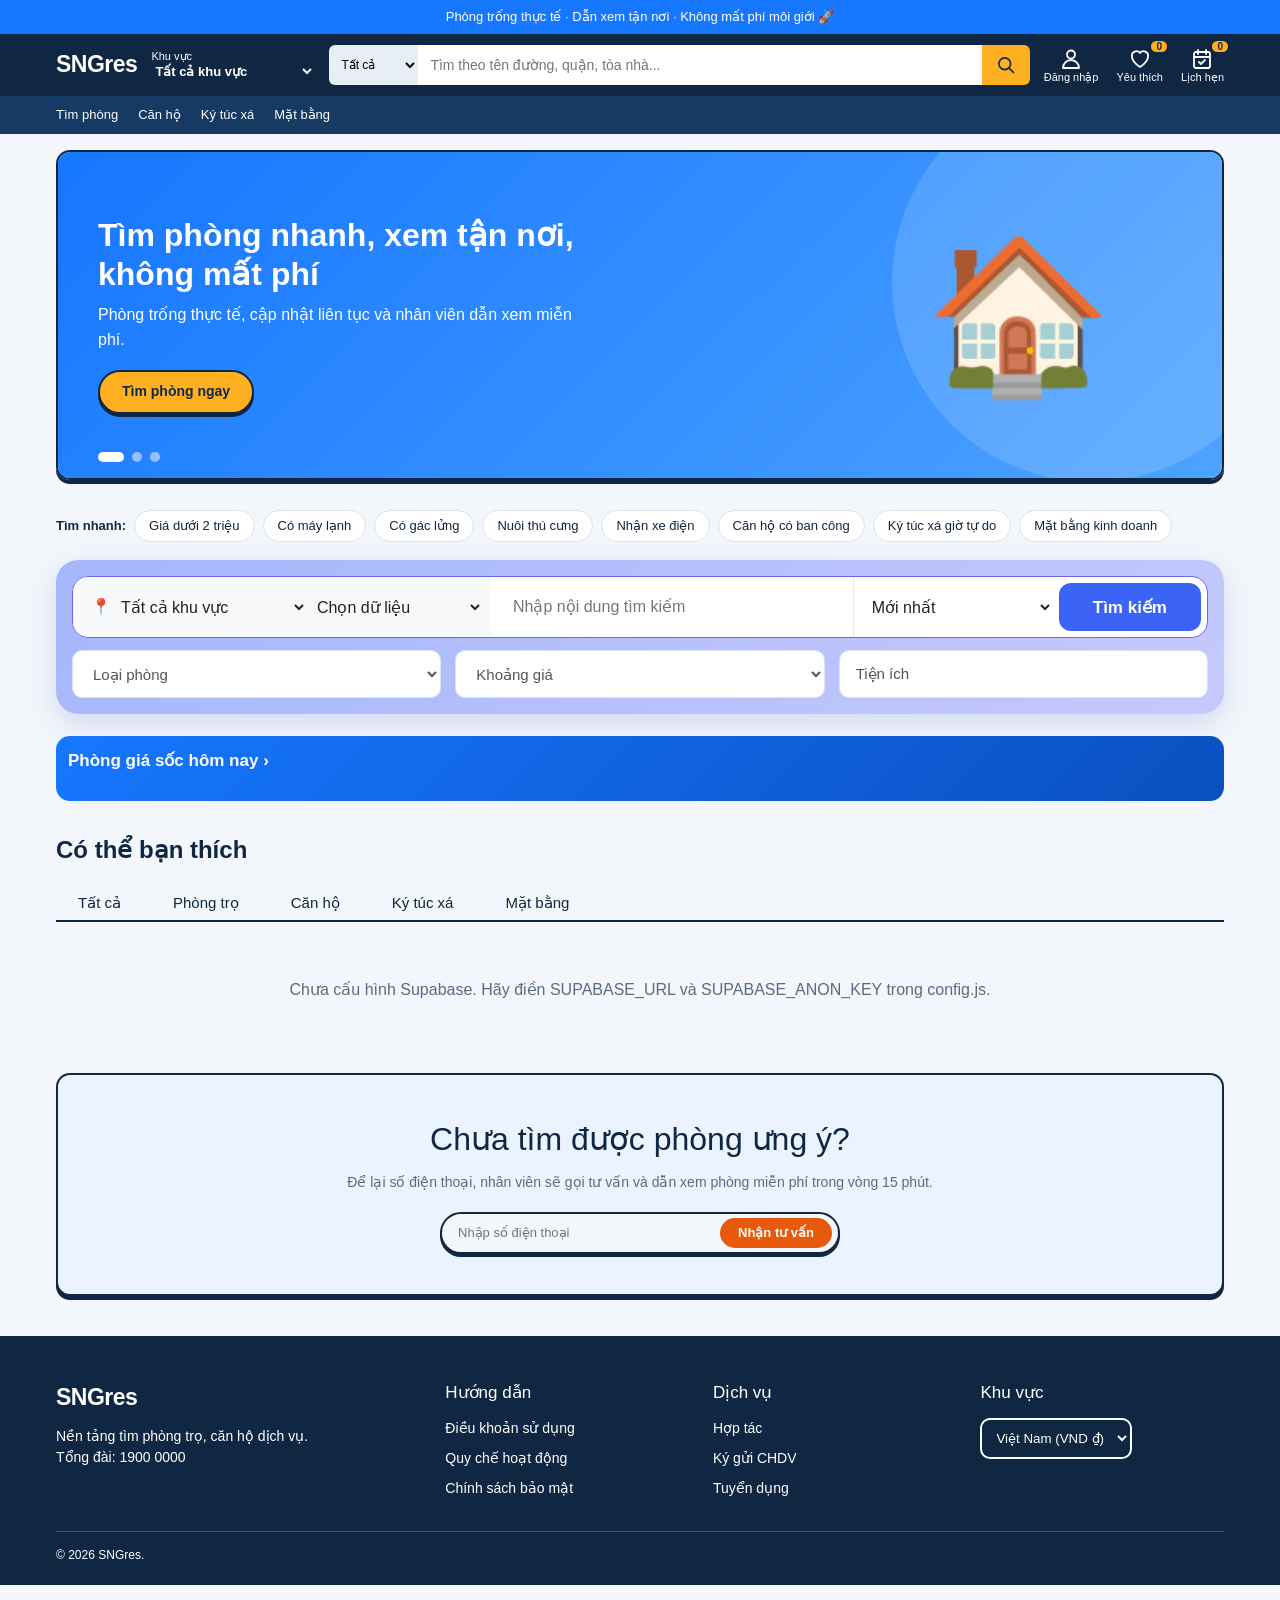
==== index.html @ 35dd327e "Add files via upload" ====
<!DOCTYPE html>
<html lang="vi">
<head>
<meta charset="UTF-8">
<meta name="viewport" content="width=device-width, initial-scale=1">
<title>SNGres – Tìm phòng trọ, căn hộ dịch vụ</title>
<link rel="stylesheet" href="css/base.css">
<link rel="stylesheet" href="css/home.css">
<link rel="stylesheet" href="css/detail.css">
</head>
<body>
<div class="ann" id="ann"></div>

<header><div class="w">
  <a class="logo" href="#" data-logo></a>
  <label class="loc">Khu vực<select id="city" aria-label="Chọn khu vực"></select></label>
  <form class="sb" id="sf"><select id="sc"><option>Tất cả</option><option>Phòng trọ</option><option>Căn hộ</option><option>Ký túc xá</option><option>Mặt bằng</option></select>
    <input id="q" placeholder="Tìm theo tên đường, quận, tòa nhà..." aria-label="Tìm kiếm">
    <button aria-label="Tìm"><svg viewBox="0 0 24 24"><circle cx="10.5" cy="10.5" r="7"/><path d="M16 16l5 5"/></svg></button></form>
  <div class="ic">
    <button id="bl"><svg viewBox="0 0 24 24"><circle cx="12" cy="7.5" r="4"/><path d="M4 21c0-4.4 3.6-8 8-8s8 3.6 8 8z"/></svg><span>Đăng nhập</span></button>
    <button id="bf"><svg viewBox="0 0 24 24"><path d="M12 20s-8-5-8-10.5A4.5 4.5 0 0 1 12 6a4.5 4.5 0 0 1 8 3.5C20 15 12 20 12 20z"/></svg><span>Yêu thích</span><em id="fc">0</em></button>
    <button id="bc"><svg viewBox="0 0 24 24"><rect x="4" y="5" width="16" height="16" rx="2"/><path d="M8 3v4M16 3v4M4 10h16M9 15l2 2 4-4"/></svg><span>Lịch hẹn</span><em id="cc">0</em></button>
  </div>
</div></header>
<nav class="cat"><div class="w"><a href="#lst" data-t="Tất cả" class="jt" data-set="nav_search"></a><a href="#lst" data-t="Căn hộ" class="jt" data-set="nav_apartment"></a><a href="#lst" data-t="Ký túc xá" class="jt" data-set="nav_dorm"></a><a href="#lst" data-t="Mặt bằng" class="jt" data-set="nav_space"></a></div></nav>

<main class="w">
  <section class="hero1">
    <div class="ban th" id="ban"></div>
    <div class="tiles" id="tl"></div>
    <div class="qs"><b>Tìm nhanh:</b><span id="sd"></span></div>
  </section>

  <form class="flt2" id="flt" onsubmit="return false">
    <div class="bar2">
      <div class="ls"><span>&#128205;</span><select id="fcity" aria-label="Tỉnh/Thành phố"></select><select id="fd" aria-label="Quận/Huyện"></select></div>
      <input id="fq" type="search" placeholder="Nhập nội dung tìm kiếm" aria-label="Nhập nội dung tìm kiếm">
      <select id="fs" aria-label="Sắp xếp theo"><option value="">Mới nhất</option><option value="a">Giá tăng dần</option><option value="d">Giá giảm dần</option><option value="f">Còn nhiều phòng nhất</option></select>
      <button type="button" class="go" id="fgo2">Tìm kiếm</button>
    </div>
    <div class="row3">
      <select id="ft" aria-label="Loại phòng"></select>
      <select id="fp" aria-label="Khoảng giá"></select>
      <div class="amw" id="amw"><button type="button" id="fam">Tiện ích</button><div class="amp"><div class="chips" id="ac"></div></div></div>
    </div>
  </form>

  <section class="band"><h2>Phòng giá sốc hôm nay &rsaquo;</h2><div class="sc" id="deals"></div></section>

  <section class="sec" id="lst">
    <div class="sh"><h2>Có thể bạn thích</h2><span id="rs" style="font-size:13px;color:var(--mut)"></span></div>
    <div class="tabs" id="tabs"></div>
    <div class="grid" id="grid"></div>
  </section>



  <section class="sec news th"><h2 data-set="lead_title"></h2><p data-set="lead_desc"></p>
    <form class="em" id="nf"><input type="tel" data-ph="lead_placeholder" aria-label="Số điện thoại" pattern="0[0-9]{9}" title="Nhập số điện thoại 10 số, bắt đầu bằng 0" required><button data-set="lead_btn"></button></form></section>

</main>
<section class="w" id="pg" hidden></section>
<footer><div class="w"><div class="fgd">
  <div><div class="logo" data-logo></div><p style="margin-top:10px"><span data-set="footer_desc"></span><br><span data-set="footer_contact"></span></p></div>
  <div><h4>Hướng dẫn</h4><ul><li>Điều khoản sử dụng</li><li>Quy chế hoạt động</li><li>Chính sách bảo mật</li></ul></div>
  <div><h4>Dịch vụ</h4><ul><li>Hợp tác</li><li>Ký gửi CHDV</li><li>Tuyển dụng</li></ul></div>
  <div><h4>Khu vực</h4><select style="background:transparent;color:#fff;border:2px solid #fff;border-radius:10px;padding:10px"><option style="color:#000">Việt Nam (VND ₫)</option></select></div>
</div><div class="copy" data-set="copyright"></div></div></footer>

<nav class="mb"><a href="#">&#8962;<br>Trang chủ</a><a href="#">&#9993;<br>Nhắn tin</a><a href="#lst">&#128269;<br>Tìm phòng</a><a href="#">&#128188;<br>Tìm việc</a><a href="#">&#128100;<br>Tài khoản</a></nav>

<div class="toast" id="ts"></div>

<script src="config.js"></script>
<script src="js/core.js"></script>
<script src="js/state.js"></script>
<script src="js/listing.js"></script>
<script src="js/detail.js"></script>
<script src="js/events.js"></script>
<script src="js/settings.js"></script>
<script src="js/main.js"></script>
</body>
</html>
---- css/base.css ----
:root{--bg:#f3f7fb;--ink:#0f2742;--mar:#1677ff;--card:#fff;--yel:#ffb020;--mut:#5b6b80;--ln:#dbe3ee}
*{box-sizing:border-box;margin:0;padding:0}
body{background:var(--bg);color:var(--ink);font-family:"Segoe UI",Roboto,Arial,sans-serif;line-height:1.55;padding-bottom:62px}
a{color:inherit;text-decoration:none}button{font-family:inherit;color:inherit}
.w{max-width:1200px;margin:0 auto;padding:0 16px}
.th{border:2px solid var(--ink);box-shadow:0 4px 0 var(--ink)}
/* top */
.ann{background:var(--mar);color:#fff;text-align:center;font-size:13px;padding:7px}
header{background:var(--ink);color:#fff;position:sticky;top:0;z-index:30}
header .w{display:flex;align-items:center;gap:14px;height:62px}
.logo{font-size:23px;font-weight:800;letter-spacing:-.5px}.logo span{color:var(--yel)}
.loc{font-size:11px;line-height:1.2;white-space:nowrap}.loc select{display:block;background:transparent;color:#fff;border:0;font-weight:700;font-size:13px;cursor:pointer;outline:0;max-width:170px;padding:0}.loc option{color:#000}
.sb{flex:1;display:flex;height:40px}
.sb select{border:0;background:#e8eef7;border-radius:6px 0 0 6px;padding:0 8px;font-size:12px}
.sb input{flex:1;min-width:0;border:0;padding:0 12px;font-size:14px;outline:0}
.sb button{border:0;background:var(--yel);width:48px;border-radius:0 6px 6px 0;cursor:pointer;display:grid;place-items:center}
.ic{display:flex;align-items:center;gap:18px;font-size:12px}
.ic button{background:none;border:0;color:#fff;cursor:pointer;position:relative;text-align:center;font-size:11px}
.ic svg{width:24px;height:24px;stroke:#fff;fill:none;stroke-width:1.8;stroke-linecap:round;stroke-linejoin:round;display:block;margin:0 auto}
.ic em{position:absolute;top:-6px;right:-4px;background:var(--yel);color:var(--ink);font-style:normal;font-weight:700;border-radius:10px;font-size:10px;padding:0 5px}
.sb svg{width:20px;height:20px;stroke:var(--ink);fill:none;stroke-width:2;stroke-linecap:round}
nav.cat{background:#163a63;color:#fff;font-size:13px}
nav.cat .w{display:flex;gap:20px;height:38px;align-items:center;overflow-x:auto}
nav.cat a{white-space:nowrap}nav.cat a:hover{text-decoration:underline}
nav.cat .all{border:1px solid #fff;padding:3px 10px;border-radius:3px;font-weight:700}
---- css/home.css ----
/* hero */
.hero{display:grid;grid-template-columns:250px 1fr 270px;gap:14px;margin-top:16px}
.side{background:var(--card);border-radius:14px;padding:12px 16px;line-height:2.1;font-size:14px}
.side h4{color:var(--mar);font-size:14px}.side a{cursor:pointer}.side a:hover{color:var(--mar);text-decoration:underline}
.ban{border-radius:14px;position:relative;overflow:hidden;min-height:300px;color:#fff}
.sl{position:absolute;inset:0;padding:36px 40px;display:flex;flex-direction:column;justify-content:center;opacity:0;transition:.5s}
.sl.on{opacity:1}.sl h2{font-size:32px;line-height:1.2;max-width:520px}.sl p{margin:10px 0 18px;max-width:480px}
.sl .btn{align-self:flex-start}
.dots{position:absolute;left:40px;bottom:16px;display:flex;gap:8px;z-index:2}
.dots i{width:10px;height:10px;border-radius:50%;background:rgba(255,255,255,.5);cursor:pointer}.dots i.on{width:26px;border-radius:6px;background:#fff}
.btn{display:inline-block;background:#e8590c;color:#fff;border:2px solid var(--ink);box-shadow:0 3px 0 var(--ink);border-radius:30px;padding:9px 22px;font-weight:600;cursor:pointer;font-size:14px}
.btn:active{transform:translateY(2px);box-shadow:0 1px 0 var(--ink)}
.btn.ghost{background:transparent;color:var(--ink)}.btn.y{background:var(--yel);color:var(--ink)}
.login{background:var(--card);border-radius:14px;padding:16px}
.who{display:flex;gap:10px;align-items:center}.av{width:44px;height:44px;border-radius:50%;background:var(--yel)}
.login h3{margin:14px 0 2px;font-size:17px;text-align:center}.login p{text-align:center;font-size:13px;color:var(--mut)}
.login .btn{display:block;text-align:center;margin:14px 0}
.q4{display:grid;grid-template-columns:repeat(4,1fr);text-align:center;font-size:12px;gap:4px}.q4 b{display:block;font-size:17px}
.nw{background:var(--card);border-radius:14px;padding:14px}
.nw h4{font-size:15px;margin-bottom:6px}
.ni{display:flex;gap:10px;align-items:center;padding:9px 0;border-top:1px solid var(--ln);cursor:pointer}
.ni i{width:54px;height:54px;border-radius:10px;flex:none}
.ni b{display:block;font-size:13px;line-height:1.3}.ni small{color:#e8590c;font-weight:700;font-size:12px}.ni span{display:block;font-size:11px;color:var(--mut)}
.nw .btn{display:block;text-align:center;margin-top:10px;font-size:13px;padding:9px}
.hero1{margin-top:16px}
.hero1 .ban{min-height:330px}
.sl:before{content:var(--e);position:absolute;right:110px;top:50%;transform:translateY(-50%);font-size:150px;line-height:1;z-index:1}
.sl:after{content:"";position:absolute;right:-70px;top:-70px;width:400px;height:400px;border-radius:50%;background:rgba(255,255,255,.14)}
.sl>*{position:relative;z-index:2}
.tiles{display:grid;grid-template-columns:repeat(4,1fr);gap:14px;margin-top:16px}
.tile{display:flex;align-items:center;gap:14px;background:var(--card);border-radius:14px;padding:14px 16px}
.tile i{width:48px;height:48px;border-radius:14px;display:grid;place-items:center;font-style:normal;font-size:24px;flex:none}
.tile b{display:block;font-size:16px}.tile small{color:var(--mut);font-size:12px}
.tile:hover{transform:translateY(-2px)}
.qs{display:flex;align-items:center;flex-wrap:wrap;gap:8px;margin-top:14px;font-size:13px}
.qs span{display:flex;flex-wrap:wrap;gap:8px}
.qs a{background:#fff;border:1px solid var(--ln);border-radius:20px;padding:5px 14px;cursor:pointer}.qs a:hover{border-color:var(--mar);color:var(--mar)}
.cnt{text-align:center;font-style:italic;font-weight:700;margin:2px 0 18px}.cnt b{color:#e8590c}
.ff{display:grid;grid-template-columns:repeat(4,1fr);gap:22px 18px;align-items:end}
.fld{position:relative}.fld>label{position:absolute;top:-10px;left:12px;background:#dbeafe;color:var(--ink);font-size:12px;font-weight:600;padding:1px 10px;border-radius:10px;z-index:1}
.fld select,.fld input[type=text],.fld input[type=search]{width:100%;height:46px;border:1.5px solid #9fb3cc;border-radius:10px;padding:0 12px;font-size:14px;background:#fff;color:var(--ink);outline:0}
.fld select:focus,.fld input:focus{border-color:var(--mar)}
.fqw{display:flex}.fqw input{border-radius:10px 0 0 10px!important}.fqw button{border:0;background:#e8590c;color:#fff;width:44px;border-radius:0 10px 10px 0;cursor:pointer;font-size:12px}
.span2{grid-column:span 2}
.mapchk{display:flex;align-items:center;gap:8px;color:#d4351c;font-weight:700;font-size:14px;cursor:pointer;height:46px}.mapchk input{width:20px;height:20px}
.fbtn{display:flex;gap:10px;align-items:center}
.hotb{background:#e0301e;color:#fff;border:0;border-radius:8px;padding:0 20px;height:46px;font-weight:800;font-size:15px;cursor:pointer;opacity:.75}.hotb.on{opacity:1;box-shadow:0 0 0 3px #ffb020}
.sbtn{background:#4a8cf0;color:#fff;border:0;border-radius:8px;height:46px;padding:0 22px;font-size:15px;cursor:pointer}
.lnk{background:none;border:0;color:var(--mar);cursor:pointer;font-size:13px;text-decoration:underline}
.mapv{position:relative;height:480px;border-radius:14px;border:2px solid var(--ink);background:#dfeaf5 repeating-linear-gradient(0deg,transparent 0 59px,rgba(15,39,66,.08) 59px 60px),repeating-linear-gradient(90deg,transparent 0 59px,rgba(15,39,66,.08) 59px 60px);overflow:hidden}
.pin{position:absolute;transform:translate(-50%,-100%);font-size:28px;cursor:pointer;text-align:center;line-height:1}
.pin small{display:block;font-size:11px;background:#fff;border:1px solid var(--ink);border-radius:8px;padding:1px 6px;font-weight:700;color:#e8590c;white-space:nowrap}
.flt2{background:linear-gradient(135deg,#a5b6fb,#c5c9fc);border-radius:22px;padding:16px;margin-top:18px;box-shadow:0 10px 30px rgba(60,80,200,.18)}
.bar2{display:flex;align-items:stretch;background:#fff;border:1.5px solid #6a66ee;border-radius:16px;height:62px;overflow:hidden}
.ls{display:flex;align-items:center;gap:6px;background:#f8f9fb;padding:0 8px 0 18px;flex:none}
.ls select{border:0;background:transparent;font-size:16px;color:#222;outline:0;cursor:pointer;height:100%;min-width:0}
#fcity{width:190px}#fd{width:170px}
.bar2 input{flex:1;min-width:0;border:0;padding:0 22px;font-size:16px;outline:0}
.go{background:#3b63f5;color:#fff;border:0;border-radius:12px;margin:6px;padding:0 34px;font-size:17px;font-weight:600;cursor:pointer}
.go:hover{background:#2d4fd6}
#fs{flex:none;width:200px;border:0;border-left:1px solid #e3e6f3;background:transparent;padding:0 14px;font-size:16px;color:#222;outline:0;cursor:pointer}
.row3{display:grid;grid-template-columns:repeat(3,1fr);gap:14px;margin-top:12px}
.row3 select,#fam{width:100%;height:48px;border:1px solid #dde2f5;border-radius:10px;padding:0 16px;background:#fff;font-size:15px;color:#555;text-align:left;cursor:pointer;outline:0}
.amw{position:relative}.amp{display:none;position:absolute;top:54px;left:0;min-width:320px;background:#fff;border-radius:12px;box-shadow:0 12px 30px rgba(0,0,0,.22);padding:14px;z-index:25}.amw.open .amp{display:block}
.amp .chips{margin:0}.amp .chips .l{display:none}
@media(max-width:960px){.bar2{flex-wrap:wrap;height:auto}.ls{width:100%;padding:8px 10px}#fcity,#fd{flex:1;width:auto}.bar2 input{height:48px;flex:1 1 60%}#fs{height:48px;width:auto;flex:1 1 30%}.go{padding:0 20px}.row3{grid-template-columns:1fr}.adv{grid-template-columns:1fr 1fr}.cnt2{margin-left:0}}
/* filter */
.flt{background:var(--card);border-radius:14px;padding:16px;margin-top:18px}
.fg{display:grid;grid-template-columns:repeat(3,1fr) auto;gap:10px}
.fg select{height:44px;border:2px solid var(--ink);border-radius:10px;padding:0 12px;background:#fff;color:var(--ink);font-size:14px}
.chips{display:flex;flex-wrap:wrap;gap:8px;margin-top:12px;align-items:center}
.chips .l{font-size:12px;color:var(--mut);width:64px}
.chips button{border:1.5px solid #8a6a74;background:transparent;border-radius:20px;padding:5px 14px;font-size:13px;cursor:pointer}
.chips button.on{background:var(--ink);border-color:var(--ink);color:#fff}
/* deals */
.band{background:linear-gradient(135deg,#1677ff,#0b4fc0);border-radius:14px;padding:12px;margin-top:22px;color:#fff}
.band h2{font-size:17px;margin-bottom:8px}
.sc{display:flex;gap:10px;overflow-x:auto;padding-bottom:6px}
.dl{min-width:150px;background:#fff;color:var(--ink);border-radius:10px;padding:8px;font-size:12px;cursor:pointer}
.dl i{display:block;height:92px;border-radius:8px;margin-bottom:6px}
.bg{background:#e8590c;color:#fff;font-weight:700;border-radius:3px;padding:1px 5px;font-size:10px}.lt{color:#e8590c;font-size:10px;margin-left:4px}
.dl .p{font-size:14px;font-weight:700;margin-top:3px}.dl s{font-size:10px;font-weight:400;color:#666}
/* tabs & grid */
.sec{margin-top:30px}
.tabs{display:flex;gap:8px;overflow-x:auto;border-bottom:2px solid var(--ink);margin-bottom:16px}
.tabs button{border:2px solid transparent;border-bottom:0;background:none;padding:10px 20px;font-size:15px;cursor:pointer;border-radius:10px 10px 0 0;white-space:nowrap;margin-bottom:-2px}
.tabs button.on{border-color:var(--ink);background:var(--bg);font-weight:700}
.grid{display:grid;grid-template-columns:repeat(4,1fr);gap:16px}
.rc{background:var(--card);border-radius:12px;overflow:hidden;cursor:pointer;display:flex;flex-direction:column;transition:.15s}
.rc:hover{transform:translateY(-3px)}
.rc .im{height:160px;position:relative}
.bd{position:absolute;top:8px;left:8px;display:flex;gap:4px;flex-wrap:wrap}
.bd span{font-size:11px;font-weight:700;padding:2px 9px;border-radius:12px;background:#fff}.bd .h{background:#ff6a1a;color:#fff}.bd .v{background:#16a34a;color:#fff}
.fav{position:absolute;top:8px;right:8px;width:32px;height:32px;border-radius:50%;border:0;background:#fff;cursor:pointer;font-size:16px}
.rb{padding:12px;display:flex;flex-direction:column;gap:4px;flex:1}
.rb b{font-size:15px}.rb .a{font-size:12px;color:var(--mut)}.rb .f{font-size:12px;color:#16a34a;font-weight:700}.rb .pr{font-weight:800;font-size:16px;color:#e8590c;margin-top:auto}
.empty{grid-column:1/-1;text-align:center;padding:40px;color:var(--mut)}
.sh{display:flex;justify-content:space-between;align-items:center;margin-bottom:14px}.sh h2{font-size:24px;font-weight:600}.sh a{color:var(--mar);font-size:14px;font-weight:600}
.dg{display:grid;grid-template-columns:repeat(4,1fr);gap:10px}
.dg a{background:var(--card);border-radius:12px;padding:12px 14px;border:2px solid var(--ink);font-size:14px;cursor:pointer}.dg a:hover{background:#fff}.dg small{display:block;color:var(--mut)}
/* faq/news/app */
.faq{background:var(--card);border-radius:14px;padding:24px}.faq h2{font-weight:600}
.faq details{border-top:1px solid var(--ln);padding:12px 0}.faq summary{cursor:pointer;display:flex;justify-content:space-between;list-style:none;font-weight:600}
.faq summary:after{content:"+";font-size:20px}.faq details[open] summary:after{content:"–"}.faq details p{margin-top:6px;color:var(--mut);font-size:14px}
.news{background:#eaf3ff;border-radius:14px;text-align:center;padding:40px 16px}
.news h2{font-weight:400;font-size:32px;margin-bottom:8px}.news p{color:var(--mut);margin-bottom:18px;font-size:14px}
.em{display:inline-flex;width:400px;max-width:100%;border:2px solid var(--ink);border-radius:30px;box-shadow:0 3px 0 var(--ink);height:42px;padding:0 6px 0 16px;background:var(--bg)}
.em input{flex:1;min-width:0;border:0;background:none;outline:0;font-size:13px}.em button{border:0;background:#e8590c;color:#fff;font-weight:600;font-size:13px;cursor:pointer;border-radius:30px;padding:0 18px;margin:4px 0}
.app{display:grid;grid-template-columns:1fr auto;gap:20px;align-items:center;background:linear-gradient(135deg,#0f2742,#1d4e89);color:#fff;border-radius:14px;padding:26px}
.qr{width:100px;height:100px;background:#fff;color:var(--ink);border-radius:10px;display:grid;place-items:center;font-size:12px;text-align:center}
footer{background:var(--ink);color:#fff;margin-top:40px;padding:44px 0 20px;font-size:14px}
.fgd{display:grid;grid-template-columns:1.5fr 1fr 1fr 1fr;gap:24px}footer h4{font-weight:400;font-size:17px;margin-bottom:12px}footer li{list-style:none;margin-bottom:8px}
.copy{border-top:1px solid rgba(255,255,255,.2);margin-top:24px;padding-top:14px;font-size:12px}
.mb{display:none;position:fixed;bottom:0;left:0;right:0;background:#fff;border-top:2px solid var(--ink);justify-content:space-around;padding:6px 0;font-size:11px;z-index:40}.mb a{text-align:center}
/* modal */
.ov{display:none;position:fixed;inset:0;background:rgba(30,5,15,.6);z-index:60;overflow-y:auto;padding:24px 12px}
.ov.on{display:block}
.md{background:var(--bg);max-width:1000px;margin:0 auto;border-radius:16px;padding:26px;position:relative}
.x{position:absolute;top:12px;right:14px;width:36px;height:36px;border-radius:50%;border:2px solid var(--ink);background:#fff;cursor:pointer;font-size:18px}
.pd{display:grid;grid-template-columns:1fr 1fr;gap:34px}
.mi{aspect-ratio:1/.85;border-radius:12px}
.th2{display:flex;gap:10px;margin-top:16px}.th2 i{flex:1;aspect-ratio:1;border-radius:10px;cursor:pointer;display:block;border:2px solid var(--ink);box-shadow:0 3px 0 var(--ink)}.th2 i.on{outline:3px solid var(--yel)}
.pd small{font-size:11px;letter-spacing:.12em}.pd h1{font-size:30px;font-weight:500;line-height:1.2;margin:4px 0 12px}
.price{font-size:22px;font-weight:700;color:#e8590c}.tx{font-size:13px;color:var(--mut)}
.lb{font-size:13px;margin:16px 0 6px}
.pills{display:flex;gap:8px;flex-wrap:wrap}.pills button{border:1.5px solid #8a6a74;background:transparent;border-radius:30px;padding:8px 20px;cursor:pointer;font-size:14px}.pills button.on{background:var(--ink);color:#fff;border-color:var(--ink)}
.qty{display:inline-flex;align-items:center;justify-content:space-between;width:140px;height:46px;border:2px solid var(--ink);box-shadow:0 3px 0 var(--ink);border-radius:10px;padding:0 6px}.qty button{border:0;background:none;width:32px;height:32px;font-size:18px;cursor:pointer}
.acts{margin-top:18px;display:grid;gap:10px;max-width:420px}.acts .btn{text-align:center;padding:13px}
.tp{padding:20px 4px;font-size:15px}.tp ul{padding-left:20px}.tp li{margin-bottom:6px}.tp dl{display:grid;grid-template-columns:170px 1fr;gap:8px 16px}.tp dt{font-weight:700}
.rv{border-bottom:1px solid var(--ln);padding:10px 0}.rv b{display:block}
.toast{position:fixed;bottom:80px;left:50%;transform:translateX(-50%);background:var(--ink);color:#fff;padding:10px 20px;border-radius:30px;font-size:14px;z-index:90;opacity:0;pointer-events:none;transition:.3s}.toast.on{opacity:1}
@media(max-width:960px){.hero{grid-template-columns:1fr}.sl:before{display:none}.tiles{grid-template-columns:1fr 1fr}.tile{padding:10px}.grid,.dg{grid-template-columns:repeat(2,1fr)}.fg{grid-template-columns:1fr 1fr}.pd,.fgd,.app{grid-template-columns:1fr}.ic span{display:none}.loc select{max-width:100px}.ff{grid-template-columns:1fr 1fr}.span2{grid-column:span 2}.mb{display:flex}.sl h2{font-size:24px}.sl{padding:24px}.dots{left:24px}}
---- css/detail.css ----
/* detail page */
#pg{padding:26px 16px 40px}.bc{font-size:13px;color:var(--mut);margin-bottom:14px}.bc a{color:var(--mar)}.bc i{margin:0 7px;font-style:normal;opacity:.5}.bc b{color:var(--ink);font-weight:600}
.hd2{display:flex;justify-content:space-between;align-items:flex-end;gap:16px;flex-wrap:wrap;margin-bottom:18px}
.chips2{display:flex;gap:6px;flex-wrap:wrap;margin-bottom:8px}.chips2 span{font-size:12px;font-weight:600;padding:3px 10px;border-radius:99px;background:#e6eef9;color:#26456b}.chips2 .hot{background:#ffe6dc;color:#c2410c}.chips2 .ok{background:#dcf5e4;color:#157a3a}
.hd2 h1{font-size:30px;line-height:1.2;letter-spacing:-.01em}.hd2 .ad2{color:var(--mut);margin-top:4px}
.pr2{text-align:right}.pr2 b{display:block;font-size:30px;color:#d4622a;line-height:1.1}.pr2 small{color:var(--mut)}
.dg2{display:grid;grid-template-columns:minmax(0,1fr) 370px;gap:24px;align-items:start}
.c2{background:#fff;border:1px solid var(--ln);border-radius:16px;padding:18px;box-shadow:0 6px 20px rgba(15,39,66,.06);margin-top:18px}.c2:first-child{margin-top:0}
.c2 h3{font-size:13px;letter-spacing:.06em;color:var(--mut);margin-bottom:12px;text-transform:uppercase}
#pg .gm{height:min(44vw,390px);border-radius:16px;border:1px solid var(--ln)}
#pg .th2{display:grid;grid-template-columns:repeat(4,1fr);gap:10px;margin-top:10px}#pg .th2 i{aspect-ratio:16/9;border:2px solid transparent;box-shadow:none;border-radius:10px;opacity:.75}#pg .th2 i.on{border-color:var(--mar);opacity:1;outline:0}
.am8{display:grid;grid-template-columns:repeat(auto-fill,minmax(92px,1fr));gap:8px}.am8 span{display:flex;flex-direction:column;align-items:center;gap:2px;padding:10px 4px;border-radius:12px;background:#f1f6fd;font-size:20px}.am8 span small{font-size:12px;color:var(--ink);font-weight:600}.am8 span.off{opacity:.3;filter:grayscale(1)}
.cs{display:grid;grid-template-columns:repeat(4,1fr);gap:10px;margin-top:14px;padding-top:14px;border-top:1px dashed var(--ln)}.cs b{display:block;font-size:15px}.cs small{color:var(--mut);font-size:12px}
#pg .tabs{border-bottom:1px solid var(--ln);gap:2px;margin-bottom:6px}#pg .tabs button{border:0;border-bottom:3px solid transparent;border-radius:0;background:none;padding:10px 14px;margin-bottom:-1px;color:var(--mut)}#pg .tabs button.on{border-bottom-color:var(--mar);color:var(--mar);font-weight:700;background:none}
.side{position:sticky;top:84px}.bk2{padding:20px}
.bt2{display:flex;justify-content:space-between;align-items:baseline;margin-bottom:14px}.bt2 b{font-size:26px;color:#d4622a}.bt2 small{color:var(--mut)}
.lb2{font-size:12px;font-weight:700;letter-spacing:.05em;color:var(--mut);text-transform:uppercase;margin:16px 0 8px}
.rl{display:grid;grid-template-columns:repeat(auto-fill,minmax(74px,1fr));gap:8px}.rl button{border:1.5px solid var(--ln);background:#fff;border-radius:10px;padding:7px 2px;font-size:12px;color:var(--mut);cursor:pointer}.rl b{display:block;font-size:15px;color:var(--ink)}.rl button.on{background:#eaf2ff;border-color:var(--mar)}.rl button.on b{color:var(--mar)}
.seg{display:flex;background:#eef2f8;border-radius:12px;padding:4px;gap:4px}.seg button{flex:1;border:0;background:none;border-radius:9px;padding:8px 0;font-size:14px;cursor:pointer;color:var(--mut)}.seg button.on{background:#fff;color:var(--ink);font-weight:700;box-shadow:0 1px 4px rgba(15,39,66,.15)}
.stp{display:inline-flex;align-items:center;border:1.5px solid var(--ln);border-radius:10px}.stp button{width:38px;height:38px;border:0;background:none;font-size:18px;cursor:pointer}.stp span{min-width:30px;text-align:center;font-weight:700}
.fg2{display:grid;grid-template-columns:1fr 1fr;gap:10px;margin-top:6px}.fg2 .f{grid-column:span 2}.fg2 .h{grid-column:span 1}
.f2 label{display:block;font-size:12px;color:var(--mut);margin-bottom:4px}.f2 input{width:100%;height:42px;border:1.5px solid var(--ln);border-radius:10px;padding:0 12px;font-size:14px;background:#fff;outline:0}.f2 input:focus{border-color:var(--mar)}
.cta{width:100%;height:48px;border:0;border-radius:12px;background:#d4622a;color:#fff;font-weight:700;font-size:16px;cursor:pointer;margin-top:16px}.cta:hover{background:#bf561f}.cta.g{background:#fff;color:var(--ink);border:1.5px solid var(--ln);margin-top:8px;height:44px;font-size:15px}
.bkl{display:inline-block;margin-top:20px;color:var(--mar);font-weight:600}
@media(max-width:960px){.dg2{grid-template-columns:1fr}.side{position:static}.cs{grid-template-columns:1fr 1fr}.pr2{text-align:left}.hd2 h1{font-size:24px}}
/* sidebar clean */
.dg2{grid-template-columns:minmax(0,1fr) 380px}
.side .cd{background:#fff;border:1px solid #e3e8f0;border-radius:16px;box-shadow:0 6px 20px rgba(15,39,66,.06);padding:18px}.side .cd+.cd{margin-top:14px}
.cdh{display:flex;justify-content:space-between;align-items:baseline;margin-bottom:12px}.cdh b{font-size:16px}.cdh small{color:var(--mut)}.pc{color:#d4622a;font-size:22px;font-weight:800}
.rb{display:grid;grid-template-columns:repeat(4,1fr);gap:8px;max-height:134px;overflow-y:auto;padding:2px}
.rb button{border:1.5px solid #e3e8f0;background:#fff;border-radius:10px;padding:7px 0;font-size:12px;color:var(--mut);cursor:pointer}.rb button b{display:block;font-size:15px;color:var(--ink)}.rb button.on{border-color:#3b63f5;background:#eef3ff}.rb button.on b{color:#3b63f5}
.fm{display:grid;grid-template-columns:1fr 1fr;gap:12px}.fm>*{min-width:0}.fm .f{grid-column:1/-1}
.fl2 label{display:block;font-size:12px;font-weight:600;color:var(--mut);margin-bottom:5px}
.fl2 input,.fl2 select{display:block;width:100%;min-width:0;height:44px;border:1.5px solid #dfe5ef;border-radius:10px;padding:0 12px;font-size:15px;background:#fff;color:var(--ink);outline:0;font-family:inherit}.fl2 input:focus,.fl2 select:focus{border-color:#3b63f5;box-shadow:0 0 0 3px rgba(59,99,245,.14)}
.bkb{width:100%;height:48px;border:0;border-radius:12px;background:#3b63f5;color:#fff;font-weight:700;font-size:16px;cursor:pointer;margin-top:16px}.bkb:hover{background:#2d4fd6}
.adl{width:100%;height:42px;margin-top:8px;border:1.5px solid #dfe5ef;border-radius:12px;background:#fff;color:var(--ink);font-size:14px;font-weight:600;cursor:pointer}.adl:hover{background:#f3f7fb}
@media(max-width:960px){.dg2{grid-template-columns:1fr}}
.fm .gt{grid-column:1/-1;font-size:11px;font-weight:700;letter-spacing:.07em;color:var(--mut);text-transform:uppercase}.fm .gt~.gt{margin-top:6px;padding-top:14px;border-top:1px dashed #e3e8f0}
.fl2 label em{color:#e03131;font-style:normal}
.fm.fold{display:none}.fm.fold.open{display:grid;animation:fo .25s ease}@keyframes fo{from{opacity:0;transform:translateY(-6px)}to{opacity:1;transform:none}}
.fm.fold{display:none}.fm.fold.open{display:grid;animation:fo .25s ease}@keyframes fo{from{opacity:0;transform:translateY(-6px)}to{opacity:1;transform:none}}
.ctv{border:0;text-align:left;cursor:pointer;font-family:inherit;display:flex;align-items:center;gap:12px;width:100%;padding:14px 16px;border-radius:14px;background:linear-gradient(135deg,#5b7cff,#3b63f5);color:#fff;text-decoration:none;box-shadow:0 8px 20px rgba(59,99,245,.35);transition:.2s}.ctv:hover{transform:translateY(-1px);box-shadow:0 10px 24px rgba(59,99,245,.45)}
.ctv .ci{flex:none;width:42px;height:42px;border-radius:50%;background:rgba(255,255,255,.22);display:grid;place-items:center;font-size:20px}.ctv .ct b{display:block;font-size:17px;line-height:1.25}.ctv .ct small{display:block;font-size:12.5px;opacity:.92;margin-top:2px}
.side .fm{margin-top:14px}
.ctv{background:linear-gradient(135deg,#ff8a1f,#e8590c)!important;box-shadow:0 8px 22px rgba(232,89,12,.45)!important;position:relative;overflow:hidden;animation:ctvb 2.4s ease-in-out infinite}
.ctv:hover{box-shadow:0 12px 28px rgba(232,89,12,.55)!important}
.ctv:before{content:"";position:absolute;top:0;left:-60%;width:40%;height:100%;background:linear-gradient(100deg,transparent,rgba(255,255,255,.45),transparent);transform:skewX(-20deg);animation:ctvs 3s ease-in-out infinite}
.ctv .ci{background:#fff!important;color:#e8590c;position:relative;animation:ctvr 1.8s ease-out infinite}
.ctv .ci svg{width:24px;height:24px;stroke:currentColor;fill:none;stroke-width:2;stroke-linecap:round;stroke-linejoin:round;animation:ctvw 2.4s ease-in-out infinite;transform-origin:50% 50%}
.ctv .ct{position:relative}
@keyframes ctvb{0%,100%{transform:translateY(0)}50%{transform:translateY(-2px)}}
@keyframes ctvs{0%,60%{left:-60%}100%{left:130%}}
@keyframes ctvr{0%{box-shadow:0 0 0 0 rgba(255,255,255,.7)}100%{box-shadow:0 0 0 14px rgba(255,255,255,0)}}
@keyframes ctvw{0%,60%,100%{transform:rotate(0)}65%{transform:rotate(-14deg)}75%{transform:rotate(12deg)}85%{transform:rotate(-8deg)}95%{transform:rotate(4deg)}}
@media(prefers-reduced-motion:reduce){.ctv,.ctv:before,.ctv .ci,.ctv .ci svg{animation:none}}
/* nút yêu thích ở trang chi tiết */
#pg .gm{position:relative}
.hbt{position:absolute;top:14px;right:14px;display:flex;align-items:center;gap:7px;height:42px;padding:0 16px 0 12px;border:0;border-radius:99px;background:rgba(255,255,255,.95);color:var(--ink);font-weight:700;font-size:14px;cursor:pointer;box-shadow:0 4px 14px rgba(15,39,66,.22);transition:.2s;font-family:inherit}
.hbt:hover{transform:scale(1.05)}
.hbt svg{width:22px;height:22px;stroke:#e0301e;fill:none;stroke-width:2;stroke-linecap:round;stroke-linejoin:round;transition:.2s}
.hbt.on{color:#e0301e}.hbt.on svg{fill:#e0301e}
.hbt.pop svg{animation:hp .4s}
@keyframes hp{50%{transform:scale(1.45)}}
/* room picker */
.side .cd .cdh{margin-bottom:14px}
.side .cd .cdh small{background:#eef3ff;color:#3b63f5;font-weight:700;font-size:12px;padding:3px 10px;border-radius:99px}
#rl.rb{display:grid;grid-template-columns:repeat(4,1fr);gap:8px;max-height:196px;overflow-y:auto;padding:2px 6px 2px 2px;margin-right:-6px;scrollbar-width:thin;scrollbar-color:#c3cee6 transparent;overscroll-behavior:contain}
#rl.rb::-webkit-scrollbar{width:6px}
#rl.rb::-webkit-scrollbar-track{background:transparent}
#rl.rb::-webkit-scrollbar-thumb{background:#c3cee6;border-radius:99px}
#rl.rb::-webkit-scrollbar-thumb:hover{background:#3b63f5}
#rl.rb button{position:relative;border:1.5px solid #e3e8f0;background:#fff;border-radius:12px;padding:9px 0 8px;font-size:11.5px;font-weight:600;color:var(--mut);cursor:pointer;transition:.15s}
#rl.rb button b{display:block;font-size:16px;font-weight:800;color:var(--ink);line-height:1.2;margin-bottom:1px}
#rl.rb button:hover{border-color:#9db4ff;background:#f6f9ff;transform:translateY(-1px)}
#rl.rb button.on{background:linear-gradient(135deg,#5b7cff,#3b63f5);border-color:#3b63f5;color:rgba(255,255,255,.9);box-shadow:0 6px 14px rgba(59,99,245,.32)}
#rl.rb button.on b{color:#fff}
#rl.rb button.on:after{content:"✓";position:absolute;top:3px;right:6px;font-size:10px;font-weight:800;color:#fff}
.bkb{background:#fff;color:#3b63f5;border:2px solid #3b63f5;height:46px;margin-top:14px}.bkb:hover{background:#eef3ff}.bkb.go{background:#3b63f5;color:#fff}.bkb.go:hover{background:#2d4fd6}
/* info card */
.ib{padding:0;overflow:hidden}.ib .sx{padding:16px 18px;border-top:1px solid #eaeef5}.ib .sx:first-child{border-top:0}
.ib h4{font-size:12.5px;letter-spacing:.06em;color:var(--mut);text-transform:uppercase;margin-bottom:10px;display:flex;justify-content:space-between;align-items:center;font-weight:700}.ib h4 em{font-style:normal;text-transform:none;letter-spacing:0;font-weight:400;margin-left:6px}
.cpb{border:1px solid #dfe5ef;background:#f8fafd;border-radius:8px;padding:5px 12px;font-size:13px;color:var(--mut);cursor:pointer;text-transform:none;letter-spacing:0;font-weight:600}.cpb:hover{background:#eef3ff}
.ib .pz{margin:6px 0 10px}.ib .pz b{color:#d03a2f;font-size:20px}
.tg{display:flex;flex-wrap:wrap;gap:8px;margin-bottom:12px}.tg span{border:1px solid #dfe5ef;border-radius:99px;padding:4px 12px;font-size:13px;background:#fff}.tg span b{margin-left:3px}.tg .ok{background:#e9f8ee;border-color:#c5ecd2;color:#157a3a;font-weight:600}
.ai{display:grid;grid-template-columns:repeat(auto-fill,minmax(76px,1fr));gap:8px}.ai div{display:flex;flex-direction:column;align-items:center;gap:3px;padding:10px 2px;border-radius:12px;background:#f1f3f6;color:#a0aab8;font-size:12px;font-weight:600;border:1px solid transparent}.ai div i{font-style:normal;font-size:20px;filter:grayscale(1);opacity:.55}.ai div.on{background:#eaf1ff;border-color:#cfe0ff;color:var(--ink)}.ai div.on i{filter:none;opacity:1}
.cg{display:grid;grid-template-columns:repeat(4,1fr);gap:12px}.cg div{display:flex;gap:8px;align-items:center;min-width:0}.cg i{flex:none;width:30px;height:30px;border-radius:50%;background:#e8efff;display:grid;place-items:center;font-style:normal;font-size:14px}.cg b{display:block;font-size:14px;line-height:1.2}.cg small{color:var(--mut);font-size:11.5px}
.dgr{display:grid;grid-template-columns:repeat(3,1fr);gap:8px 14px;font-size:14px}.dgr span{color:var(--mut)}.dgr b{color:var(--ink)}
.ds p{color:#3a4a5e;font-size:14px}.ds ul{list-style:none;margin-top:10px}.ds li{position:relative;padding-left:16px;margin-bottom:8px;font-size:14px}.ds li:before{content:"";position:absolute;left:2px;top:8px;width:6px;height:6px;border-radius:50%;background:#3b63f5}.ds li b{display:block}.ds li span{color:var(--mut)}
@media(max-width:700px){.cg{grid-template-columns:1fr 1fr}.dgr{grid-template-columns:1fr 1fr}}
/* info card v2 */
.ib .cpb{display:inline-flex;align-items:center;gap:7px;border:1.5px solid #3b63f5;background:#fff;color:#3b63f5;border-radius:99px;padding:6px 14px;font-size:13.5px;font-weight:700;transition:.2s}.ib .cpb:hover{background:#3b63f5;color:#fff}.ib .cpb.done{background:#157a3a;border-color:#157a3a;color:#fff}

.ib{border-radius:20px;border:1px solid #dde4f0}.ib .sx{padding:20px 24px}
.ib h4{text-transform:none;letter-spacing:0;font-size:16px;color:var(--ink);font-weight:800;margin-bottom:14px;justify-content:flex-start;gap:10px}
.ib h4>span{display:flex;align-items:center;gap:10px}.ib h4>span:before{content:"";width:4px;height:16px;border-radius:2px;background:#3b63f5}
.ib h4 em{margin:0;color:var(--mut);font-size:13px;font-weight:500}.ib h4 .cnt{margin-left:auto;background:#eef3ff;color:#3b63f5;border-radius:99px;padding:2px 10px;font-weight:700}
.ib .hd{background:linear-gradient(180deg,#f2f6ff,#fff);border-bottom:1px solid #e6ecf6}
.tp{display:flex;justify-content:space-between;align-items:flex-start;gap:12px}.pzw small{color:var(--mut);font-size:13px}
.ib .pz{margin:2px 0 0;display:flex;align-items:baseline;gap:3px}.ib .pz b{font-size:38px;line-height:1.1;color:var(--ink);font-weight:800;letter-spacing:-.5px}.ib .pz u{text-decoration:none;font-size:20px;font-weight:700;color:#3b63f5}
.tpr{display:flex;flex-direction:column;align-items:flex-end;gap:8px}.vf{background:#e9f8ee;color:#157a3a;border:1px solid #c5ecd2;border-radius:99px;padding:4px 12px;font-size:13px;font-weight:700}
.adr{margin:12px 0 16px;color:#3a4a5e;font-size:15px;display:flex;gap:8px;align-items:flex-start}
.st{display:grid;grid-template-columns:repeat(3,1fr);background:#fff;border:1px solid #dde4f0;border-radius:14px}.st div{padding:12px 16px}.st div+div{border-left:1px solid #e6ecf6}.st small{display:block;color:var(--mut);font-size:12.5px}.st b{font-size:18px;color:var(--ink)}
.am{display:flex;flex-wrap:wrap;gap:8px}.am span{display:inline-flex;align-items:center;gap:6px;padding:7px 14px 7px 10px;border-radius:99px;font-size:14px;font-weight:600}
.am span i{font-style:normal;font-size:16px}.am .on{background:#3b63f5;color:#fff}.am .off{background:#f3f5f9;color:#a3adbd;text-decoration:line-through;text-decoration-color:#c9d0dc}.am .off i{filter:grayscale(1);opacity:.5}
.lv{list-style:none;display:grid;grid-template-columns:1fr 1fr;gap:4px 36px}.lv li{display:flex;align-items:baseline;gap:8px;padding:9px 0;font-size:14.5px}.lv li i{font-style:normal;width:22px;flex:none;text-align:center}.lv li span{color:#3a4a5e}.lv li em{flex:1;border-bottom:2px dotted #cfd7e5;transform:translateY(-4px);min-width:12px}.lv li b{color:var(--ink);font-weight:800}.lv li b.no{color:#a3adbd;font-weight:500}
.kv{display:grid;grid-template-columns:repeat(4,1fr);gap:10px}.kv div{border:1px solid #e3e9f3;border-radius:12px;padding:10px 14px;background:#fafbfe}.kv span{display:block;color:var(--mut);font-size:12.5px}.kv b{font-size:16px;color:var(--ink)}.kv b.y{color:#157a3a}
.ib .ds p{white-space:pre-line;font-size:15px;line-height:1.65;color:#2c3b50;padding-left:14px;border-left:3px solid #cfe0ff;margin-bottom:16px}
.nb{display:grid;gap:14px}.nb small{display:block;color:var(--mut);font-size:12.5px;margin-bottom:5px}.nb>div>b{font-size:15px;color:var(--ink)}
.pl{display:flex;flex-wrap:wrap;gap:8px}.pl span{background:#f3f6fc;border:1px solid #e3e9f3;border-radius:10px;padding:6px 12px;font-size:14px;color:var(--ink)}.pl em{font-style:normal;color:#3b63f5;font-weight:700;margin-left:8px;font-size:13px}
@media(max-width:700px){.kv{grid-template-columns:1fr 1fr}.lv{grid-template-columns:1fr}.ib .pz b{font-size:30px}.tp{flex-direction:column}.tpr{flex-direction:row;align-items:center}}
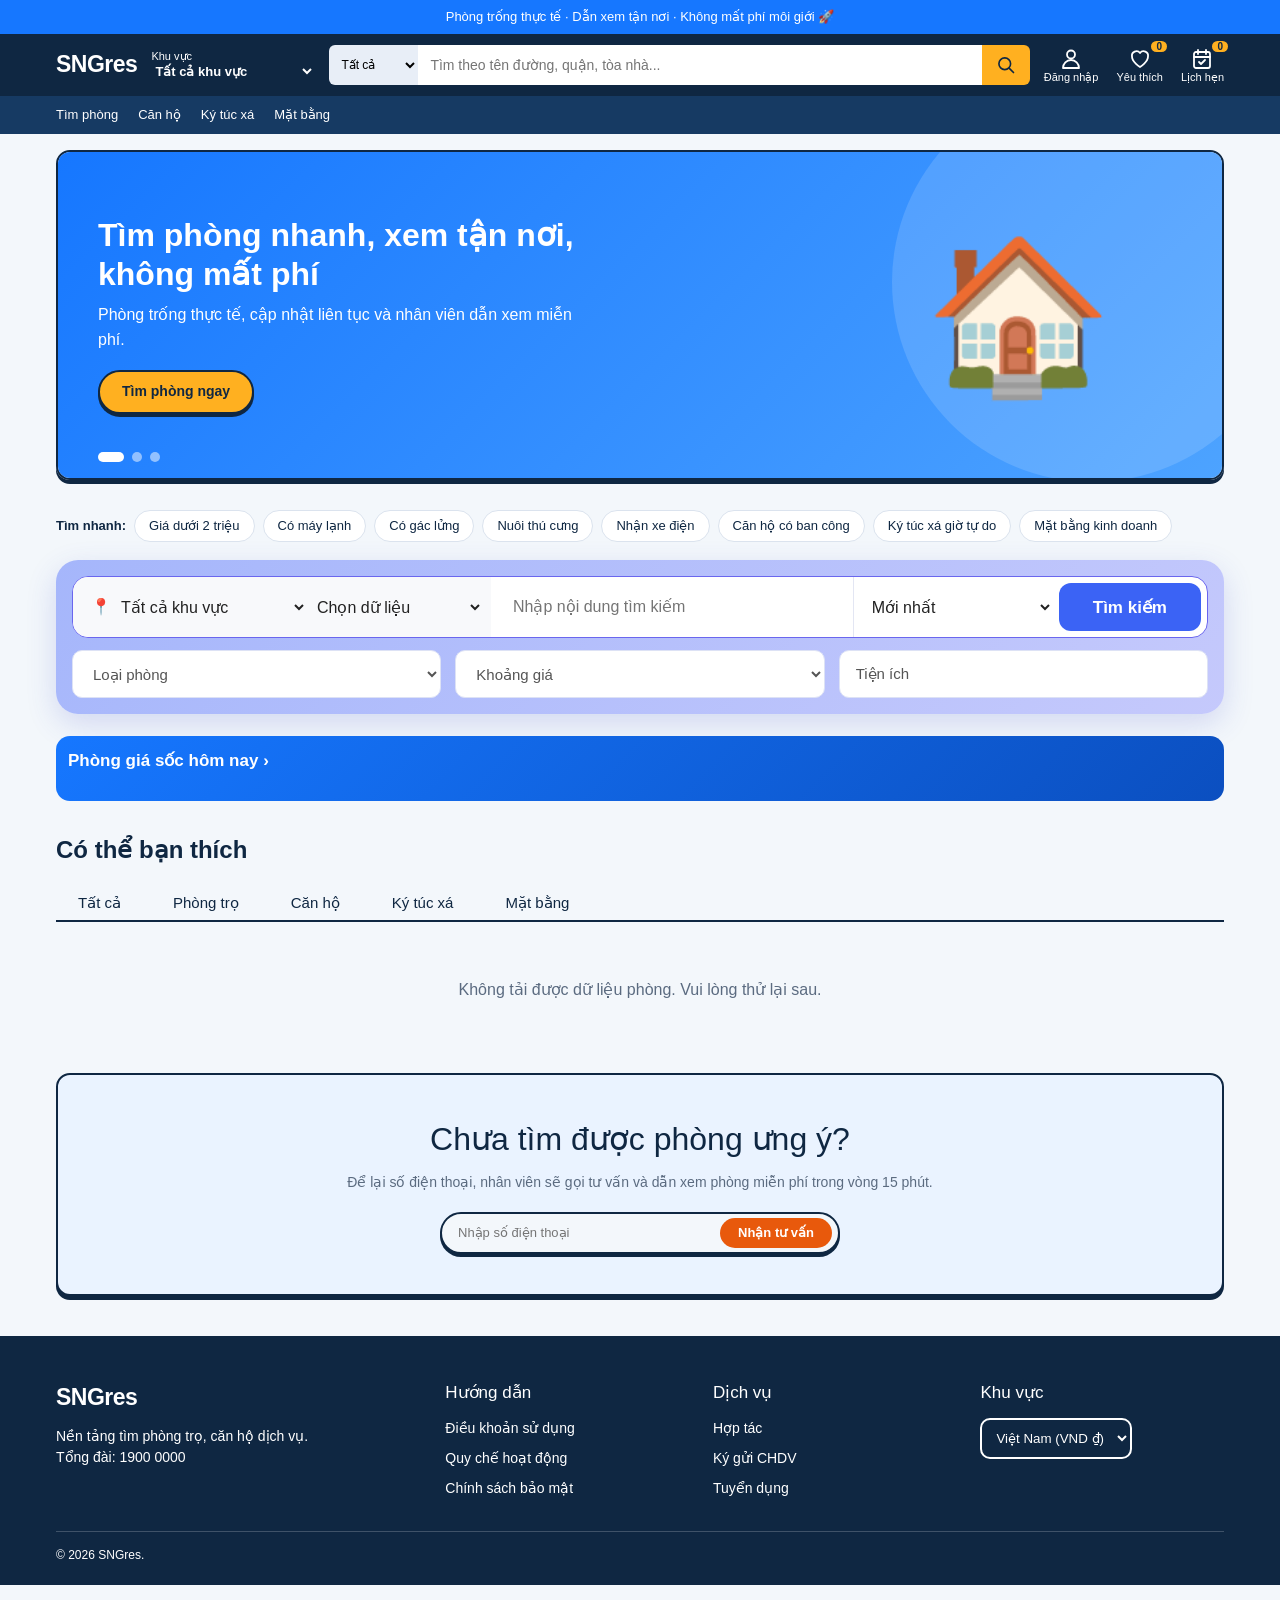
==== commit c313bff0: "Add files via upload" ====
--- a/index.html
+++ b/index.html
@@ -78,6 +78,7 @@
 <script src="js/listing.js"></script>
 <script src="js/detail.js"></script>
 <script src="js/events.js"></script>
+<script src="js/panel.js"></script>
 <script src="js/settings.js"></script>
 <script src="js/main.js"></script>
 </body>
--- a/css/detail.css
+++ b/css/detail.css
@@ -7,7 +7,7 @@
 .dg2{display:grid;grid-template-columns:minmax(0,1fr) 370px;gap:24px;align-items:start}
 .c2{background:#fff;border:1px solid var(--ln);border-radius:16px;padding:18px;box-shadow:0 6px 20px rgba(15,39,66,.06);margin-top:18px}.c2:first-child{margin-top:0}
 .c2 h3{font-size:13px;letter-spacing:.06em;color:var(--mut);margin-bottom:12px;text-transform:uppercase}
-#pg .gm{height:min(44vw,390px);border-radius:16px;border:1px solid var(--ln)}
+#pg .gm{height:min(56vw,520px);border-radius:16px;border:1px solid var(--ln)}
 #pg .th2{display:grid;grid-template-columns:repeat(4,1fr);gap:10px;margin-top:10px}#pg .th2 i{aspect-ratio:16/9;border:2px solid transparent;box-shadow:none;border-radius:10px;opacity:.75}#pg .th2 i.on{border-color:var(--mar);opacity:1;outline:0}
 .am8{display:grid;grid-template-columns:repeat(auto-fill,minmax(92px,1fr));gap:8px}.am8 span{display:flex;flex-direction:column;align-items:center;gap:2px;padding:10px 4px;border-radius:12px;background:#f1f6fd;font-size:20px}.am8 span small{font-size:12px;color:var(--ink);font-weight:600}.am8 span.off{opacity:.3;filter:grayscale(1)}
 .cs{display:grid;grid-template-columns:repeat(4,1fr);gap:10px;margin-top:14px;padding-top:14px;border-top:1px dashed var(--ln)}.cs b{display:block;font-size:15px}.cs small{color:var(--mut);font-size:12px}
@@ -108,3 +108,49 @@
 .nb{display:grid;gap:14px}.nb small{display:block;color:var(--mut);font-size:12.5px;margin-bottom:5px}.nb>div>b{font-size:15px;color:var(--ink)}
 .pl{display:flex;flex-wrap:wrap;gap:8px}.pl span{background:#f3f6fc;border:1px solid #e3e9f3;border-radius:10px;padding:6px 12px;font-size:14px;color:var(--ink)}.pl em{font-style:normal;color:#3b63f5;font-weight:700;margin-left:8px;font-size:13px}
 @media(max-width:700px){.kv{grid-template-columns:1fr 1fr}.lv{grid-template-columns:1fr}.ib .pz b{font-size:30px}.tp{flex-direction:column}.tpr{flex-direction:row;align-items:center}}
+
+.st{grid-template-columns:repeat(auto-fit,minmax(130px,1fr))}.st div[hidden]{display:none}
+#rl.rb button em{display:block;font-style:normal;font-size:10.5px;font-weight:600;opacity:.8;margin-top:1px}
+/* nhiều ảnh */
+#pg .th2 i{cursor:pointer;background-color:#eef3fb}
+.gnv{position:absolute;top:50%;transform:translateY(-50%);width:42px;height:42px;border:0;border-radius:50%;background:rgba(255,255,255,.92);color:var(--ink);font-size:26px;line-height:1;cursor:pointer;box-shadow:0 4px 14px rgba(15,39,66,.22);padding:0 0 3px}
+.gnv.gp{left:12px}.gnv.gn{right:12px}.gnv:hover{background:#fff}
+.gct{position:absolute;left:12px;bottom:12px;background:rgba(15,39,66,.72);color:#fff;font-size:12.5px;font-weight:700;padding:4px 10px;border-radius:99px}
+
+/* panel liên hệ Zalo + SĐT + lưu ý */
+.ctp{max-height:0;overflow:hidden;opacity:0;transition:max-height .3s ease,opacity .25s ease,margin .3s ease;display:flex;flex-direction:column;gap:10px}
+.ctp.open{max-height:220px;opacity:1;margin-top:12px}
+.zlb{display:flex;align-items:center;justify-content:center;gap:10px;padding:12px 16px;border-radius:12px;background:#0068ff;color:#fff;font-weight:700;font-size:15.5px;text-decoration:none;box-shadow:0 6px 16px rgba(0,104,255,.3)}
+.zlb:hover{background:#0057d9}
+.zlb svg{background:#fff;border-radius:7px}
+.phr{display:flex;align-items:center;justify-content:space-between;gap:10px;padding:10px 12px;border:1.5px dashed #c5d3f5;border-radius:12px;background:#f5f8ff}
+.phn{font-size:19px;font-weight:800;letter-spacing:.5px;color:#1a2a4d}
+.phc{display:inline-flex;align-items:center;gap:6px;border:0;cursor:pointer;font-family:inherit;font-weight:700;font-size:13.5px;padding:8px 12px;border-radius:9px;background:#3b63f5;color:#fff}
+.phc svg{width:16px;height:16px;stroke:currentColor;fill:none;stroke-width:2;stroke-linecap:round;stroke-linejoin:round}
+.phc.done{background:#16a34a}
+.ctn{display:flex;gap:9px;align-items:flex-start;margin-top:12px;padding:11px 13px;border-radius:12px;background:#fff7e6;border:1px solid #ffd58a;color:#7a4b00;font-size:13.5px;line-height:1.5}
+.ctn p{margin:0}
+.ctn[hidden]{display:none}
+
+/* bảng Yêu thích / Lịch hẹn */
+.dro{position:fixed;inset:0;z-index:1000}.dro[hidden]{display:none}
+.drb{position:absolute;inset:0;background:rgba(10,20,40,.5);opacity:0;transition:opacity .25s}
+.drp{position:absolute;top:0;right:0;height:100%;width:min(440px,100%);background:#fff;display:flex;flex-direction:column;transform:translateX(100%);transition:transform .25s ease;box-shadow:-10px 0 30px rgba(0,0,0,.18)}
+.dro.on .drb{opacity:1}.dro.on .drp{transform:none}
+.drh{display:flex;align-items:center;justify-content:space-between;padding:16px 18px;border-bottom:1px solid #e6ecf5;font-size:17px;color:#14233f}
+.drx{border:0;background:#eef2fa;width:34px;height:34px;border-radius:50%;cursor:pointer;font-size:15px}
+.drc{flex:1;overflow:auto;padding:14px 18px 24px}
+.dri{display:flex;gap:12px;align-items:flex-start;padding:12px 0;border-bottom:1px solid #eef2f8}
+.dth{flex:none;width:84px;height:64px;border-radius:10px;cursor:pointer;background-size:cover!important}
+.dif{flex:1;min-width:0;display:flex;flex-direction:column;gap:3px}
+.dif b{cursor:pointer;font-size:15px;color:#14233f}.dif small{color:#6b7a93;font-size:12.5px}
+.dif span{color:#c2571a;font-weight:700;font-size:14px}
+.dlk{align-self:flex-start;border:0;background:none;color:#3b63f5;font-weight:700;font-size:13px;cursor:pointer;padding:2px 0;font-family:inherit}
+.dok{color:#16a34a;font-size:12.5px;font-style:normal;font-weight:600}
+.ddx{border:0;background:none;color:#9aa6bb;cursor:pointer;font-size:16px;padding:4px}.ddx:hover{color:#e11d48}
+.dre{text-align:center;color:#6b7a93;padding:50px 10px;line-height:1.7}
+.drf{margin-top:16px;padding:14px;background:#f5f8ff;border-radius:14px;display:grid;gap:10px}
+.drf .fl2{display:flex;flex-direction:column;gap:5px}.drf label{font-size:13px;font-weight:600;color:#33425f}.drf label em{color:#e11d48;font-style:normal}
+.drf input{height:42px;border:1.5px solid #dfe5ef;border-radius:10px;padding:0 12px;font:inherit;background:#fff}
+.drf .bkb{margin-top:4px}
+.dlc{margin-top:14px;border:0;background:none;color:#8a96ab;font-size:13px;cursor:pointer;text-decoration:underline;font-family:inherit}
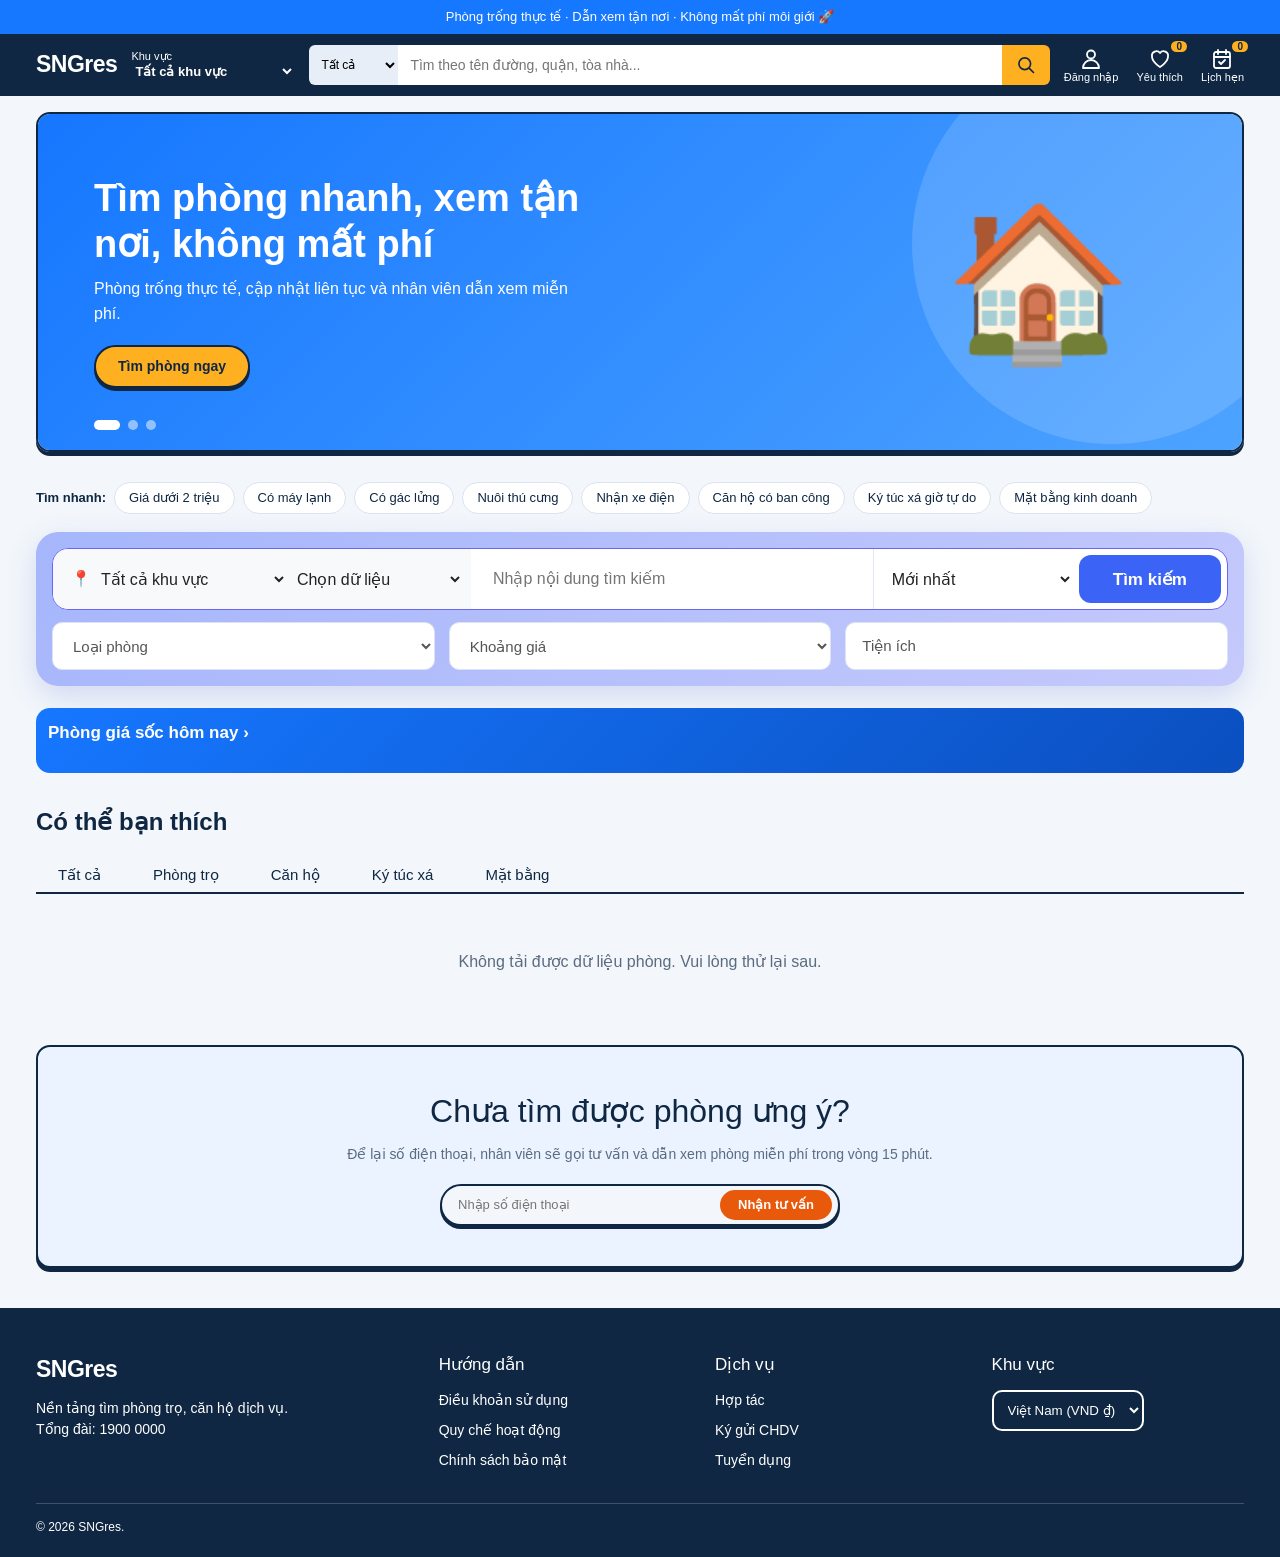
==== commit 5460ac6c: "Add files via upload" ====
--- a/index.html
+++ b/index.html
@@ -2,11 +2,13 @@
 <html lang="vi">
 <head>
 <meta charset="UTF-8">
-<meta name="viewport" content="width=device-width, initial-scale=1">
+<meta name="viewport" content="width=device-width, initial-scale=1, viewport-fit=cover">
+<meta name="theme-color" content="#0f2742">
 <title>SNGres – Tìm phòng trọ, căn hộ dịch vụ</title>
 <link rel="stylesheet" href="css/base.css">
 <link rel="stylesheet" href="css/home.css">
 <link rel="stylesheet" href="css/detail.css">
+<link rel="stylesheet" href="css/responsive.css">
 </head>
 <body>
 <div class="ann" id="ann"></div>
@@ -23,7 +25,6 @@
     <button id="bc"><svg viewBox="0 0 24 24"><rect x="4" y="5" width="16" height="16" rx="2"/><path d="M8 3v4M16 3v4M4 10h16M9 15l2 2 4-4"/></svg><span>Lịch hẹn</span><em id="cc">0</em></button>
   </div>
 </div></header>
-<nav class="cat"><div class="w"><a href="#lst" data-t="Tất cả" class="jt" data-set="nav_search"></a><a href="#lst" data-t="Căn hộ" class="jt" data-set="nav_apartment"></a><a href="#lst" data-t="Ký túc xá" class="jt" data-set="nav_dorm"></a><a href="#lst" data-t="Mặt bằng" class="jt" data-set="nav_space"></a></div></nav>
 
 <main class="w">
   <section class="hero1">
@@ -68,7 +69,7 @@
   <div><h4>Khu vực</h4><select style="background:transparent;color:#fff;border:2px solid #fff;border-radius:10px;padding:10px"><option style="color:#000">Việt Nam (VND ₫)</option></select></div>
 </div><div class="copy" data-set="copyright"></div></div></footer>
 
-<nav class="mb"><a href="#">&#8962;<br>Trang chủ</a><a href="#">&#9993;<br>Nhắn tin</a><a href="#lst">&#128269;<br>Tìm phòng</a><a href="#">&#128188;<br>Tìm việc</a><a href="#">&#128100;<br>Tài khoản</a></nav>
+<nav class="mb" aria-label="Điều hướng chính"><a href="#" data-mb="home" class="on"><svg viewBox="0 0 24 24" aria-hidden="true"><path d="M3 11l9-8 9 8"/><path d="M5 10v10h14V10"/><path d="M10 20v-6h4v6"/></svg><span>Trang chủ</span></a><a href="#"><svg viewBox="0 0 24 24" aria-hidden="true"><path d="M4 5h16v11H9l-5 4z"/></svg><span>Nhắn tin</span></a><a href="#lst" data-mb="find"><svg viewBox="0 0 24 24" aria-hidden="true"><circle cx="10.5" cy="10.5" r="6.5"/><path d="M15.5 15.5L21 21"/></svg><span>Tìm phòng</span></a><a href="#"><svg viewBox="0 0 24 24" aria-hidden="true"><rect x="3" y="7" width="18" height="13" rx="2"/><path d="M9 7V5a1 1 0 0 1 1-1h4a1 1 0 0 1 1 1v2M3 13h18"/></svg><span>Tìm việc</span></a><a href="#"><svg viewBox="0 0 24 24" aria-hidden="true"><circle cx="12" cy="8" r="4"/><path d="M4 21c0-4.4 3.6-8 8-8s8 3.6 8 8"/></svg><span>Tài khoản</span></a></nav>
 
 <div class="toast" id="ts"></div>
 
@@ -81,5 +82,6 @@
 <script src="js/panel.js"></script>
 <script src="js/settings.js"></script>
 <script src="js/main.js"></script>
+<script src="js/responsive.js"></script>
 </body>
 </html>
--- a/css/home.css
+++ b/css/home.css
@@ -92,8 +92,8 @@
 .bd{position:absolute;top:8px;left:8px;display:flex;gap:4px;flex-wrap:wrap}
 .bd span{font-size:11px;font-weight:700;padding:2px 9px;border-radius:12px;background:#fff}.bd .h{background:#ff6a1a;color:#fff}.bd .v{background:#16a34a;color:#fff}
 .fav{position:absolute;top:8px;right:8px;width:32px;height:32px;border-radius:50%;border:0;background:#fff;cursor:pointer;font-size:16px}
-.rb{padding:12px;display:flex;flex-direction:column;gap:4px;flex:1}
-.rb b{font-size:15px}.rb .a{font-size:12px;color:var(--mut)}.rb .f{font-size:12px;color:#16a34a;font-weight:700}.rb .pr{font-weight:800;font-size:16px;color:#e8590c;margin-top:auto}
+.rbd{padding:12px;display:flex;flex-direction:column;gap:4px;flex:1}
+.rbd b{font-size:15px}.rbd .a{font-size:12px;color:var(--mut)}.rbd .f{font-size:12px;color:#16a34a;font-weight:700}.rbd .pr{font-weight:800;font-size:16px;color:#e8590c;margin-top:auto}
 .empty{grid-column:1/-1;text-align:center;padding:40px;color:var(--mut)}
 .sh{display:flex;justify-content:space-between;align-items:center;margin-bottom:14px}.sh h2{font-size:24px;font-weight:600}.sh a{color:var(--mar);font-size:14px;font-weight:600}
 .dg{display:grid;grid-template-columns:repeat(4,1fr);gap:10px}
--- a/css/detail.css
+++ b/css/detail.css
@@ -27,8 +27,6 @@
 .dg2{grid-template-columns:minmax(0,1fr) 380px}
 .side .cd{background:#fff;border:1px solid #e3e8f0;border-radius:16px;box-shadow:0 6px 20px rgba(15,39,66,.06);padding:18px}.side .cd+.cd{margin-top:14px}
 .cdh{display:flex;justify-content:space-between;align-items:baseline;margin-bottom:12px}.cdh b{font-size:16px}.cdh small{color:var(--mut)}.pc{color:#d4622a;font-size:22px;font-weight:800}
-.rb{display:grid;grid-template-columns:repeat(4,1fr);gap:8px;max-height:134px;overflow-y:auto;padding:2px}
-.rb button{border:1.5px solid #e3e8f0;background:#fff;border-radius:10px;padding:7px 0;font-size:12px;color:var(--mut);cursor:pointer}.rb button b{display:block;font-size:15px;color:var(--ink)}.rb button.on{border-color:#3b63f5;background:#eef3ff}.rb button.on b{color:#3b63f5}
 .fm{display:grid;grid-template-columns:1fr 1fr;gap:12px}.fm>*{min-width:0}.fm .f{grid-column:1/-1}
 .fl2 label{display:block;font-size:12px;font-weight:600;color:var(--mut);margin-bottom:5px}
 .fl2 input,.fl2 select{display:block;width:100%;min-width:0;height:44px;border:1.5px solid #dfe5ef;border-radius:10px;padding:0 12px;font-size:15px;background:#fff;color:var(--ink);outline:0;font-family:inherit}.fl2 input:focus,.fl2 select:focus{border-color:#3b63f5;box-shadow:0 0 0 3px rgba(59,99,245,.14)}
@@ -154,3 +152,26 @@
 .drf input{height:42px;border:1.5px solid #dfe5ef;border-radius:10px;padding:0 12px;font:inherit;background:#fff}
 .drf .bkb{margin-top:4px}
 .dlc{margin-top:14px;border:0;background:none;color:#8a96ab;font-size:13px;cursor:pointer;text-decoration:underline;font-family:inherit}
+
+/* nút Zalo (bấm = copy SĐT) */
+button.zlb{width:100%;border:0;cursor:pointer;font-family:inherit;transition:background .2s,transform .1s}
+button.zlb:active{transform:scale(.98)}
+.zlb img{width:28px;height:28px;border-radius:8px;background:#fff;padding:2px;flex:none;display:block}
+.zlb.done{background:#16a34a;box-shadow:0 6px 16px rgba(22,163,74,.3)}
+.phr{display:none!important}
+/* nút Đặt lịch xem phòng thu/phóng */
+.bkt{display:flex;align-items:center;justify-content:center;gap:8px;transition:background .2s}
+.bkt svg{transition:transform .25s}
+.bkt.opened svg{transform:rotate(180deg)}
+#bk[hidden]{display:none}
+
+.bmsg{margin-top:14px;padding:11px 13px;border-radius:12px;font-size:14px;line-height:1.5;font-weight:600}
+.bmsg[hidden]{display:none}
+.bmsg.err{background:#fff1f0;border:1px solid #ffc9c4;color:#b42318}
+.bmsg.ok{background:#e9f8ee;border:1px solid #c5ecd2;color:#157a3a}
+.fl2 input.bad,.fl2 select.bad{border-color:#e03131!important;box-shadow:0 0 0 3px rgba(224,49,49,.14)!important}
+
+.dsh{font-size:13px;font-weight:800;color:#33425f;margin:14px 0 2px}
+.dbk .dst{color:#16a34a;font-weight:700;font-size:13px}
+.dbk .dif small b{color:#14233f}
+.dbk .dif small b{font-size:inherit}
--- a/css/responsive.css
+++ b/css/responsive.css
@@ -0,0 +1,260 @@
+/* ==========================================================
+   responsive.css — tối ưu PC · tablet · mobile
+   Nạp SAU cùng (sau base/home/detail) nên ghi đè được.
+   Mốc: 1100 (laptop nhỏ) · 960 (tablet) · 760 (header 2 hàng) · 640 (điện thoại) · 380 (máy nhỏ)
+   ========================================================== */
+
+/* ---------- Nền tảng chung ---------- */
+html{-webkit-text-size-adjust:100%;text-size-adjust:100%;scroll-padding-top:76px}
+body{overflow-x:clip;-webkit-tap-highlight-color:transparent}
+img,svg{max-width:100%}
+.w{max-width:1240px}
+:focus-visible{outline:3px solid #ffb020;outline-offset:2px;border-radius:6px}
+button,select,a{touch-action:manipulation}
+.tabs,.nav-scroll,nav.cat .w,.sc,.qs{scrollbar-width:none}
+.tabs::-webkit-scrollbar,nav.cat .w::-webkit-scrollbar,.sc::-webkit-scrollbar,.qs::-webkit-scrollbar{display:none}
+.rbd b{display:-webkit-box;-webkit-line-clamp:2;-webkit-box-orient:vertical;overflow:hidden;line-height:1.3}
+.rbd .a{display:-webkit-box;-webkit-line-clamp:1;-webkit-box-orient:vertical;overflow:hidden}
+.fav{display:grid;place-items:center}
+
+/* Chỉ hiệu ứng "nhấc lên" khi có chuột */
+@media(hover:none){.rc:hover,.tile:hover,.hbt:hover,.ctv:hover,.dl:hover{transform:none}}
+
+/* ---------- Máy tính: 961px trở lên ---------- */
+@media(min-width:961px){
+  body{padding-bottom:0}
+  .mb,.stk{display:none!important}
+  .hero1 .ban{min-height:340px}
+  .sl{padding:44px 56px}
+  .sl h2{font-size:clamp(30px,3vw,38px)}
+  .dots{left:56px;bottom:20px}
+  .grid{gap:18px}
+  .rc .im{height:170px}
+}
+
+/* ---------- Laptop nhỏ / tablet ngang: ≤1100px ---------- */
+@media(max-width:1100px){
+  header .w{gap:10px}
+  .ic{gap:6px}.ic button{width:44px;height:44px;display:grid;place-items:center}
+  .ic span{display:none}
+  .ic em{top:2px;right:2px}
+  .grid{grid-template-columns:repeat(3,1fr)}
+  .dg{grid-template-columns:repeat(3,1fr)}
+  /* thanh lọc xuống dòng sớm hơn để không bị chật */
+  .bar2{display:grid;grid-template-columns:minmax(0,1fr) 190px auto;height:auto}
+  .ls{grid-column:1/-1;width:auto;padding:8px 10px;border-bottom:1px solid #e3e6f3}
+  #fcity,#fd{flex:1;width:auto;height:44px}
+  .bar2 input{height:54px;flex:none}
+  #fs{height:54px;width:auto}
+  .go{height:42px;align-self:center;padding:0 26px;margin:6px 8px 6px 6px}
+  .dg2{grid-template-columns:minmax(0,1fr) 340px;gap:18px}
+}
+
+/* ---------- Tablet: ≤960px ---------- */
+@media(max-width:960px){
+  body{padding-bottom:calc(66px + env(safe-area-inset-bottom,0px))}
+  .grid,.dg{grid-template-columns:repeat(3,1fr)}
+  .row3{grid-template-columns:repeat(3,1fr)}
+  .dg2{grid-template-columns:1fr}
+  .side{position:static}
+  .tiles{gap:12px}
+
+  /* thanh dưới cùng */
+  .mb{display:flex;justify-content:stretch;padding:0 0 env(safe-area-inset-bottom,0px);border-top:1px solid var(--ln);background:rgba(255,255,255,.96);-webkit-backdrop-filter:saturate(1.6) blur(12px);backdrop-filter:saturate(1.6) blur(12px);box-shadow:0 -6px 18px rgba(15,39,66,.08)}
+  .mb a{flex:1;display:flex;flex-direction:column;align-items:center;justify-content:center;gap:3px;min-height:58px;padding:6px 2px 4px;font-size:11.5px;font-weight:600;color:var(--mut);position:relative;transition:color .15s}
+  .mb svg{width:23px;height:23px;fill:none;stroke:currentColor;stroke-width:1.9;stroke-linecap:round;stroke-linejoin:round}
+  .mb a.on{color:var(--mar)}
+  .mb a.on:before{content:"";position:absolute;top:0;left:30%;right:30%;height:3px;border-radius:0 0 3px 3px;background:var(--mar)}
+  .toast{bottom:calc(78px + env(safe-area-inset-bottom,0px));max-width:calc(100% - 32px);text-align:center}
+
+  /* thanh hành động cố định ở trang chi tiết */
+  .stk{position:fixed;left:0;right:0;bottom:0;z-index:45;display:flex;align-items:center;gap:10px;padding:10px 14px calc(10px + env(safe-area-inset-bottom,0px));background:rgba(255,255,255,.97);-webkit-backdrop-filter:blur(12px);backdrop-filter:blur(12px);border-top:1px solid var(--ln);box-shadow:0 -8px 24px rgba(15,39,66,.12);transform:translateY(110%);transition:transform .25s ease;pointer-events:none}
+  .stk.on{transform:none;pointer-events:auto}
+  .stk .sp{flex:1;min-width:0;line-height:1.2}
+  .stk .sp small{display:block;font-size:12px;color:var(--mut)}
+  .stk .sp b{display:block;font-size:19px;color:#d4622a;white-space:nowrap;overflow:hidden;text-overflow:ellipsis}
+  .stk button{height:48px;border-radius:12px;border:0;font:inherit;font-weight:700;font-size:15px;cursor:pointer;padding:0 16px;white-space:nowrap}
+  .stk .a{background:#fff;color:#3b63f5;border:2px solid #3b63f5}
+  .stk .b{background:#3b63f5;color:#fff;padding:0 20px}
+  body.on-detail .mb{display:none}
+  body.on-detail{padding-bottom:calc(84px + env(safe-area-inset-bottom,0px))}
+  body.on-detail .toast{bottom:calc(96px + env(safe-area-inset-bottom,0px))}
+
+  /* ngăn kéo yêu thích/lịch hẹn */
+  .drp{height:100dvh;height:100svh}
+  .drc{padding-bottom:calc(24px + env(safe-area-inset-bottom,0px))}
+  .drh{padding-top:calc(16px + env(safe-area-inset-top,0px))}
+}
+
+/* ---------- Header 2 hàng (tablet dọc + điện thoại): ≤760px ---------- */
+@media(max-width:760px){
+  header{top:-56px}                       /* hàng 1 cuộn đi, hàng tìm kiếm dính lại */
+  header .w{display:grid;grid-template-columns:auto minmax(0,1fr) auto;grid-template-areas:"logo loc ic" "sb sb sb";align-items:center;column-gap:10px;row-gap:0;height:auto;padding:0 12px 10px}
+  header .logo{grid-area:logo;height:56px;display:flex;align-items:center;font-size:22px}
+  header .loc{grid-area:loc;min-width:0;height:56px;display:flex;flex-direction:column;justify-content:center;padding-left:4px;opacity:.95}
+  header .loc select{width:100%;max-width:none;text-overflow:ellipsis;font-size:14px;min-height:22px}
+  header .ic{grid-area:ic;height:56px}
+  header .sb{grid-area:sb;height:46px;border-radius:12px;overflow:hidden;box-shadow:0 2px 0 rgba(0,0,0,.25)}
+  .sb select{border-radius:0;max-width:112px;font-size:14px;color:var(--mar);font-weight:600;padding:0 6px 0 12px}
+  .sb input{padding:0 10px}
+  .sb button{width:54px;border-radius:0}
+  .ic button{width:42px;height:42px}
+  .ic svg{width:25px;height:25px}
+
+  nav.cat .w{height:44px;gap:6px;padding:0 12px}
+  nav.cat a{display:flex;align-items:center;height:44px;padding:0 10px;font-size:14px}
+  .ann{font-size:12px;line-height:1.4;padding:6px 12px}
+  html{scroll-padding-top:66px}
+}
+
+/* ---------- Điện thoại: ≤640px ---------- */
+@media(max-width:640px){
+  .w{padding:0 12px}
+  /* chống iOS tự zoom khi chạm vào ô nhập */
+  input,select,textarea{font-size:16px!important}
+  .th{border-width:2px;box-shadow:0 3px 0 var(--ink)}
+
+  /* banner */
+  .hero1{margin-top:12px}
+  .hero1 .ban{min-height:236px;border-radius:16px}
+  .sl{padding:22px 20px 46px;justify-content:center}
+  .sl h2{font-size:clamp(21px,6vw,25px);line-height:1.22}
+  .sl p{font-size:14px;margin:8px 0 14px;display:-webkit-box;-webkit-line-clamp:2;-webkit-box-orient:vertical;overflow:hidden}
+  .sl:after{width:260px;height:260px;right:-90px;top:-100px}
+  .sl .btn{padding:10px 22px;font-size:15px;min-height:44px;display:inline-flex;align-items:center}
+  .dots{left:20px;bottom:16px}
+  .dots i{width:9px;height:9px;position:relative}
+  .dots i:before{content:"";position:absolute;inset:-12px -4px}   /* vùng chạm lớn hơn */
+  .dots i.on{width:24px}
+
+  /* 4 ô loại hình: 2×2 gọn */
+  .tiles{gap:10px;margin-top:12px}
+  .tile{gap:10px;padding:10px 12px;border-radius:14px;min-width:0}
+  .tile i{width:40px;height:40px;font-size:21px;border-radius:12px}
+  .tile b{font-size:15px;white-space:nowrap}
+  .tile small{font-size:12px}
+
+  /* tìm nhanh: một hàng vuốt ngang, tràn mép */
+  .qs{flex-wrap:nowrap;overflow-x:auto;margin:12px -12px 0;padding:2px 12px 4px;gap:8px}
+  .qs b{flex:none}
+  .qs span{flex-wrap:nowrap;gap:8px}
+  .qs a{white-space:nowrap;display:flex;align-items:center;min-height:38px;padding:0 14px;font-size:14px}
+
+  /* bộ lọc */
+  .flt2{padding:10px;border-radius:18px;margin-top:14px}
+  .bar2{display:grid;grid-template-columns:1fr 1fr;border-radius:14px;height:auto}
+  .ls{grid-column:1/-1;width:auto;gap:0;padding:4px 6px 4px 12px}
+  .ls>span{margin-right:2px}
+  #fcity,#fd{height:44px;padding:0 4px;font-size:15px!important}
+  .bar2 input{grid-column:1/-1;height:48px;padding:0 14px;flex:none;border-bottom:1px solid #e3e6f3}
+  #fs{grid-column:1;width:auto;height:50px;border-left:0;font-size:15px!important;padding:0 10px}
+  .go{grid-column:2;height:40px;margin:5px;padding:0 10px;font-size:16px;border-radius:10px}
+  .row3{grid-template-columns:1fr 1fr;gap:8px;margin-top:8px}
+  .amw{grid-column:1/-1}
+  .row3 select,#fam{height:48px;font-size:15px!important}
+  .amp{left:0;right:0;min-width:0;width:100%;max-height:52vh;overflow:auto;top:54px}
+  .chips button{min-height:38px;padding:0 14px}
+
+  /* ưu đãi */
+  .band{padding:12px 0 12px 12px;margin:18px -12px 0;border-radius:0}
+  .band h2{font-size:17px}
+  .sc{scroll-snap-type:x proximity;padding:0 12px 6px 0;gap:10px}
+  .dl{min-width:148px;scroll-snap-align:start}
+  .dl i{height:84px}
+
+  /* danh sách */
+  .sec{margin-top:24px}
+  .sh h2{font-size:20px}
+  .tabs{margin:0 -12px 14px;padding:0 12px;gap:4px;position:sticky;top:56px;z-index:12;background:var(--bg);border-bottom:1px solid var(--ln)}
+  .tabs button{padding:0 14px;min-height:46px;font-size:15px}
+  .grid{grid-template-columns:1fr 1fr;gap:10px}
+  .dg{grid-template-columns:1fr 1fr}
+  .rc{border-radius:14px}
+  .rc .im{height:auto;aspect-ratio:4/3}
+  .bd{top:6px;left:6px;gap:3px}.bd span{font-size:10.5px;padding:2px 7px}
+  .fav{width:36px;height:36px;top:6px;right:6px;font-size:17px}
+  .rbd{padding:10px;gap:3px}
+  .rbd b{font-size:14px}
+  .rbd .f{font-size:12px}
+  .rbd .pr{font-size:15px}
+  .mapv{height:420px}
+
+  /* nhận tư vấn */
+  .news{padding:28px 16px;border-radius:16px}
+  .news h2{font-size:22px;line-height:1.3}
+  .em{width:100%;height:50px;padding:0 6px 0 16px}
+  .em input{font-size:16px!important}
+  .em button{padding:0 16px;font-size:14px}
+
+  /* footer */
+  footer{margin-top:28px;padding:30px 0 16px}
+  .fgd{grid-template-columns:1fr 1fr;gap:20px}
+  .fgd>div:first-child{grid-column:1/-1}
+  footer h4{font-size:16px}
+
+  /* ---- Trang chi tiết ---- */
+  #pg{padding:12px 12px 24px}
+  .bc{white-space:nowrap;overflow-x:auto;scrollbar-width:none;margin-bottom:10px;padding-bottom:2px}
+  .bc::-webkit-scrollbar{display:none}
+  .hd2{gap:6px;margin-bottom:12px}
+  .hd2 h1{font-size:22px}
+  .pr2 b{font-size:24px}
+  #pg .gm{height:auto;aspect-ratio:4/3;border-radius:14px}
+  .gnv{width:38px;height:38px;font-size:24px}
+  .gnv.gp{left:8px}.gnv.gn{right:8px}
+  .hbt{top:10px;right:10px;height:38px;padding:0 12px 0 10px;font-size:13px}
+  #pg .th2{display:flex;overflow-x:auto;gap:8px;scrollbar-width:none;margin:8px -12px 0;padding:0 12px 2px}
+  #pg .th2::-webkit-scrollbar{display:none}
+  #pg .th2 i{flex:0 0 76px;aspect-ratio:4/3}
+  .c2,.side .cd{border-radius:16px}
+  .ib{border-radius:16px}
+  .ib .sx{padding:16px}
+  .ib h4{font-size:15px;margin-bottom:12px}
+  .ib .pz b{font-size:30px}
+  .st b{font-size:16px}
+  .lv li{padding:8px 0}
+  .kv{gap:8px}
+  .kv div{padding:9px 12px}
+  .am span{padding:7px 12px 7px 9px;font-size:13.5px}
+  #rl.rb{grid-template-columns:repeat(3,1fr);max-height:216px}
+  #rl.rb button{min-height:56px}
+  .fl2 input,.fl2 select{height:48px}
+  .fm{gap:10px}
+  .bkb,.cta{height:50px}
+  .ctv{padding:12px 14px}
+  .ctv .ct b{font-size:16px}
+  .ctv .ct small{font-size:12px}
+  .phn{font-size:18px}
+  .phc{min-height:40px}
+  .bkl{margin:16px 0 4px;display:inline-flex;align-items:center;min-height:44px}
+  .drp{width:100%}
+  .dth{width:76px;height:60px}
+  .ddx{padding:10px}
+}
+
+/* ---------- Máy rất nhỏ: ≤380px ---------- */
+@media(max-width:380px){
+  header .logo{font-size:20px}
+  header .loc{font-size:10.5px}
+  .ic button{width:38px}
+  .sb select{max-width:92px}
+  .tile{padding:9px 10px;gap:8px}
+  .tile i{width:36px;height:36px;font-size:19px}
+  .tile b{font-size:14px}
+  .rbd b{font-size:13.5px}
+  .mb a{font-size:10.5px}
+  #rl.rb{grid-template-columns:repeat(2,1fr)}
+  .stk .a{padding:0 12px}
+}
+@media(max-width:340px){.grid{grid-template-columns:1fr}}
+
+/* ---------- Ngang trên điện thoại (chiều cao thấp) ---------- */
+@media(max-height:480px) and (orientation:landscape){
+  .hero1 .ban{min-height:200px}
+  header{position:static}
+}
+
+/* ---------- Tôn trọng người dùng giảm chuyển động ---------- */
+@media(prefers-reduced-motion:reduce){
+  *,*:before,*:after{animation-duration:.01ms!important;animation-iteration-count:1!important;transition-duration:.01ms!important;scroll-behavior:auto!important}
+}
